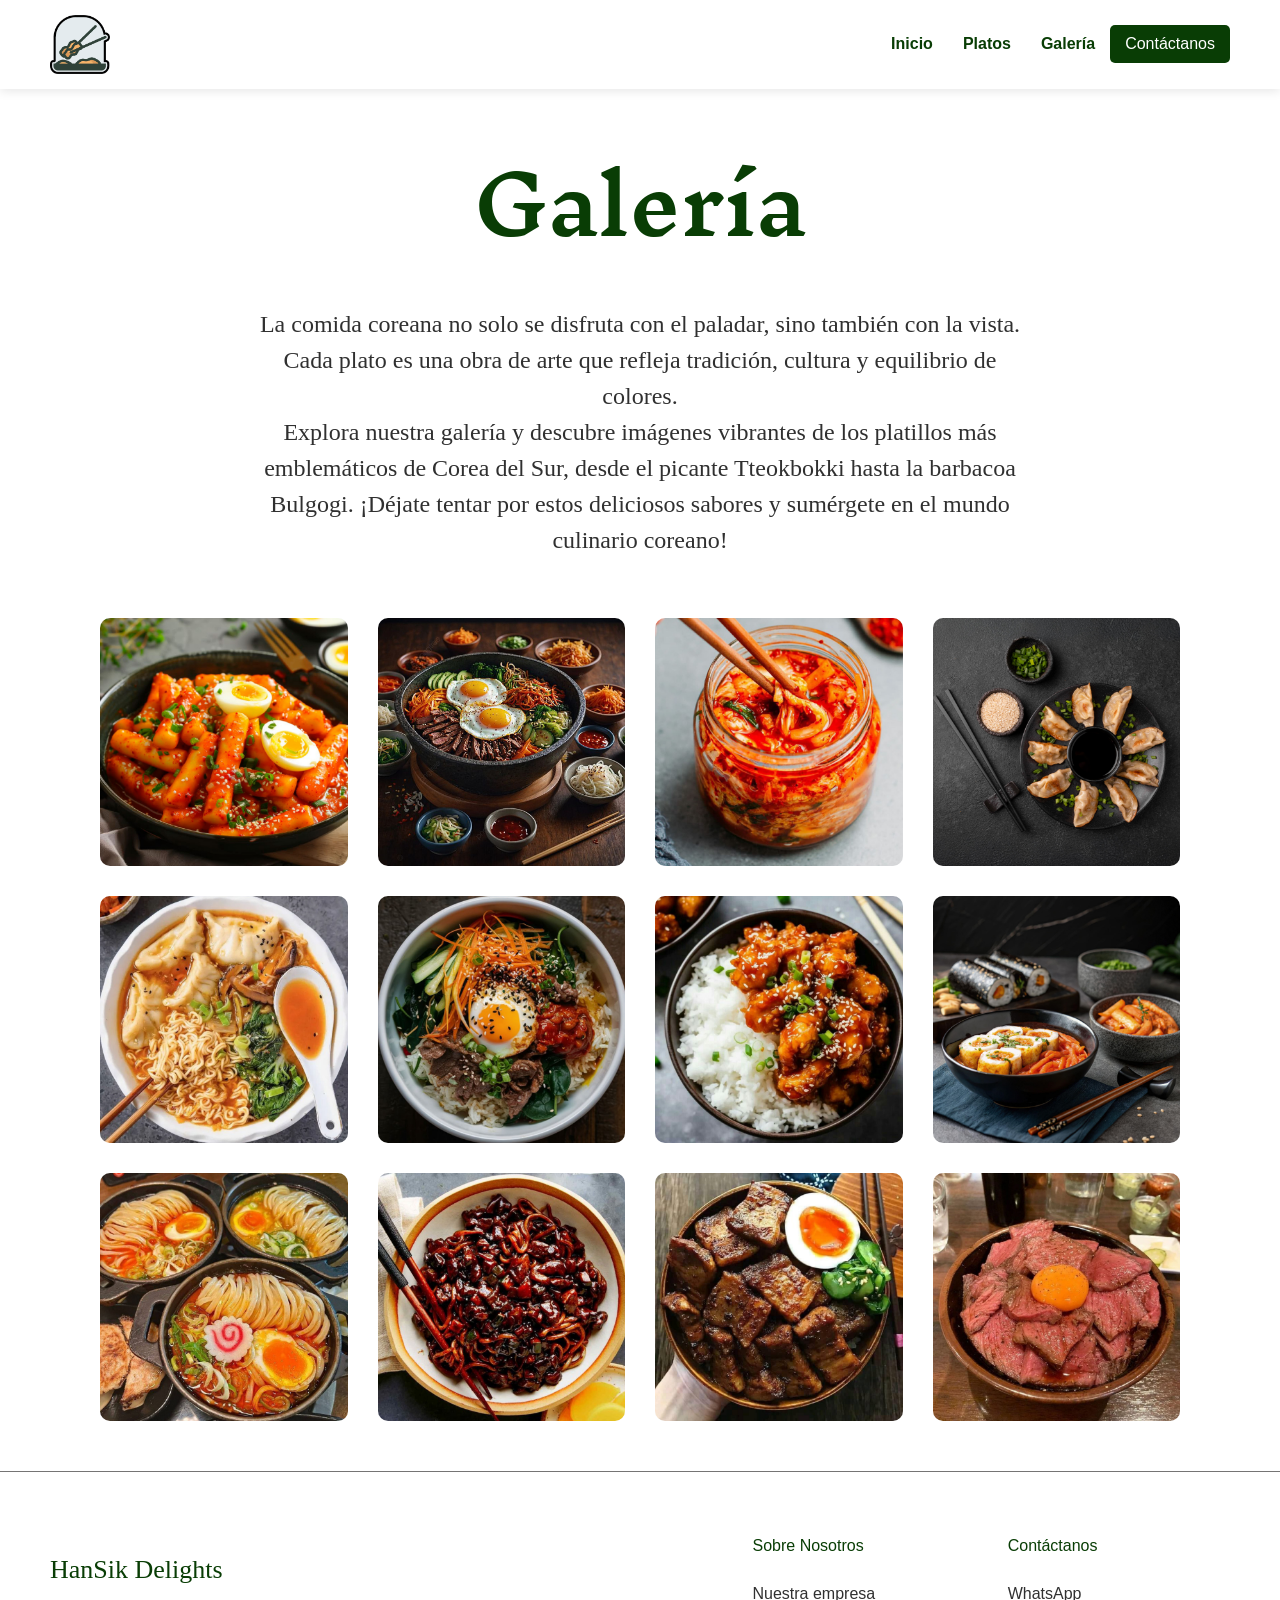
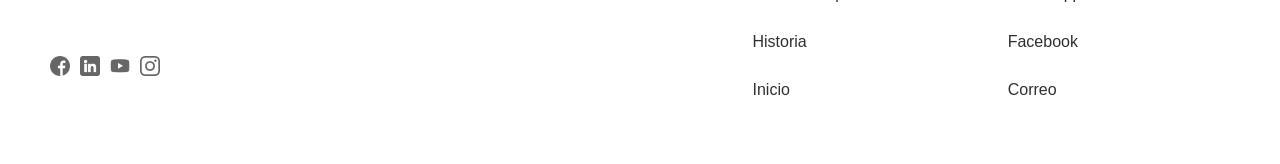
==== galeria.html @ dfe7d071 "A A" ====
<!DOCTYPE html>
<html lang="es">

<head>
   <meta charset="UTF-8">
   <meta name="viewport" content="width=device-width, initial-scale=1.0">
   <title>Hansik Delights</title>
   <link rel="stylesheet" href="css/galeria.css">
</head>

<body class="principal">

   <!-- Encabezado -->
   <header>
      <div class="logo">
         <img src="imagenes/LOGO.png" alt="Logo">
      </div>
      <div class="contenedor-nav">
         <nav>
            <ul>
               <li><a href="./index.html">Inicio</a></li>
               <li><a href="./platos_tipicos.html">Platos</a></li>
               <!-- <li><a href="#">Historia</a></li> IN PROCESS... -->
               <li><a href="./galeria.html">Galería</a></li>
            </ul>
         </nav>
         <a href="#" class="btn">Contáctanos</a>
      </div>
   </header>

   <!-- Galería -->
   <section class="galeria">
      <h2>Galería</h2>
      <p class="txt_galeria">
         La comida coreana no solo se disfruta con el paladar, sino también con la vista. Cada plato es una obra de arte
         que refleja tradición, cultura y equilibrio de colores.
         <br>
         Explora nuestra galería y descubre imágenes vibrantes de los platillos más emblemáticos de Corea del Sur, desde
         el picante Tteokbokki hasta la barbacoa Bulgogi. ¡Déjate tentar por estos deliciosos sabores y sumérgete en el
         mundo culinario coreano!
      </p>
      <div class="imagenes">
         <img src="imagenes/img1.jpg" alt="Plato de Tteokbokki">
         <img src="imagenes/img2.jpg" alt="Plato de Bibimbap">
         <img src="imagenes/img3.jpg" alt="Plato de Kimchi">
         <img src="imagenes/img4.jpg" alt="Plato de Gyoza">
         <img src="imagenes/img5.jpg" alt="Sopa de fideos con kimchi y albóndigas">
         <img src="imagenes/img6.jpg" alt="Plato de bibimbap con huevo frito">
         <img src="imagenes/img7.jpg" alt="Plato de pollo frito coreano">
         <img src="imagenes/img8.jpg" alt="Plato de Tteokbokki con gimbap">
         <img src="imagenes/img9.jpg" alt="Platos de ramen">
         <img src="imagenes/img10.jpg" alt="Plato de fideos fríos con salsa picante">
         <img src="imagenes/img11.jpg" alt="Plato de carne a la parrilla con verduras">
         <img src="imagenes/img12.jpg" alt="Plato de carne semiparrilla">
      </div>
   </section>

<footer class="footer">
    <div class="footer_titulo">
        <span>HanSik Delights</span>
    </div>
    
    <div class="footer_redes">
        <a href="#" aria-label="Ir a nuestra página de Facebook">
            <img src="./imagenes/icons/facebook.png" alt="Facebook">
        </a>
        <a href="#" aria-label="Ir a nuestro perfil de LinkedIn">
            <img src="./imagenes/icons/linkedin.png" alt="LinkedIn">
        </a>
        <a href="#" aria-label="Ir a nuestro canal de YouTube">
            <img class="youtube" src="./imagenes/icons/youtube.png" alt="YouTube">
        </a>
        <a href="#" aria-label="Ir a nuestro perfil de Instagram">
            <img src="./imagenes/icons/instagram.png" alt="Instagram">
        </a>
    </div>

    <a class="footer_sNosotros" href="#">Sobre Nosotros</a>
    <a class="footer_nEmpresa" href="#">Nuestra empresa</a>
    <a class="footer_historia" href="#">Historia</a>
    <a class="footer_inicio" href="#">Inicio</a>
    <a class="footer_contactanos" href="#">Contáctanos</a>
    <a class="footer_whatsApp" href="#">WhatsApp</a>
    <a class="footer_facebook" href="#">Facebook</a>
    <a class="footer_correo" href="#">Correo</a>
</footer>


</body>

</html>
---- css/galeria.css ----
@import url('./styles.css');

.galeria {
   margin-top: 50px;
}

.footer {
   border-top: 1px solid #757474;
}

.txt_galeria {
   color: #303030;
   font-size: 24px;
   font-family: 'Times New Roman', Times, serif;
   padding: 0 200px;
   margin-bottom: 60px;
   line-height: 36px;
}
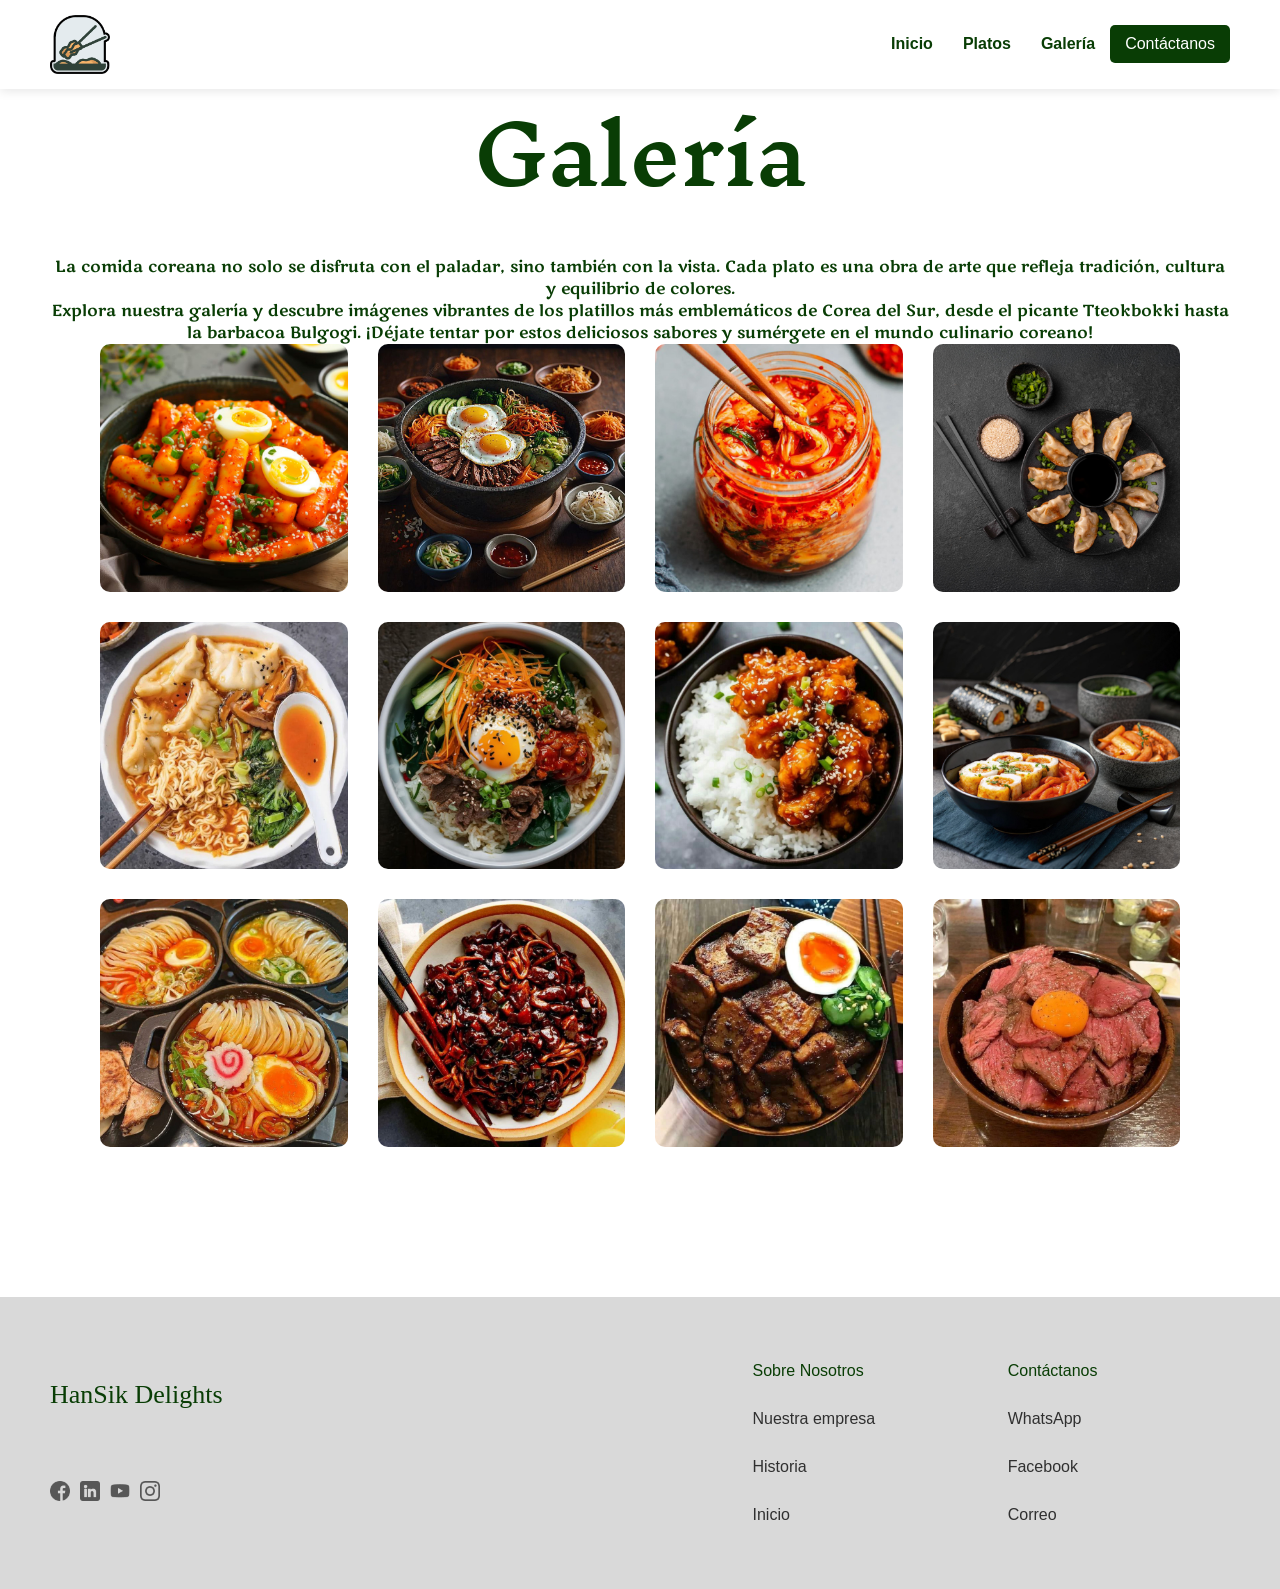
==== commit 69796ea0: "H" ====
--- a/galeria.html
+++ b/galeria.html
@@ -85,6 +85,7 @@
     <a class="footer_correo" href="#">Correo</a>
 </footer>
 
+<script src="js/script.js"></script>
 
 </body>
 
--- a/css/galeria.css
+++ b/css/galeria.css
@@ -1,18 +1,100 @@
-@import url('./styles.css');
 
-.galeria {
-   margin-top: 50px;
+@import url(./styles.css);
+
+/* 1. ESTILOS GENERALES */
+* {
+    box-sizing: border-box;
+}
+
+.cuerpo {
+    padding: 120px 20px 0;
+}
+
+.contenedor_platos_tipicos {
+    display: flex;
+    flex-direction: column;
+    text-align: center;
+    gap: 30px;
+}
+
+.titulo_principal, .titulo_seccion {
+    color: #303030;
+    font-size: 30px; /* Tamaño base para móvil */
+    font-family: 'Times New Roman', Times, serif;
+}
+
+.contenedor_platos_tipicos p {
+    color: #303030;
+    font-size: 24px;
+}
+
+.contenedor_platillo {
+    width: 100%;
+    background-color: #D9D9D9;
+    border-radius: 20px;
+    padding: 20px;
+    margin-top: 30px;
+}
+
+/* 2. DISEÑO PARA MÓVIL (Por defecto) */
+.contenedor_platillo .contenido {
+    display: flex;
+    flex-direction: column; /* Esto los pone uno debajo de otro */
+    gap: 20px;
+}
+
+.contenedor_platillo .contenedor_img_platillo {
+    order: -1; /* Pone la imagen arriba del texto */
+    width: 100%;
+    display: flex;
+    justify-content: center;
+}
+
+.contenedor_platillo .contenedor_img_platillo img {
+    position: static !important;
+    width: 100% !important;
+    max-width: 280px !important;
+    height: auto !important;
+    transform: none !important;
+}
+
+/* 3. DISEÑO PARA PC (Solo se activa en pantallas grandes) */
+@media (min-width: 1024px) {
+    .cuerpo {
+        padding: 150px 100px 0;
+    }
+
+    .titulo_principal, .titulo_seccion {
+        font-size: 50px;
+    }
+
+    .contenedor_platillo .contenido {
+        display: grid;
+        grid-template-columns: 1fr 0.5fr;
+        align-items: center;
+    }
+
+    .contenedor_platillo .contenedor_img_platillo {
+        height: 300px;
+        position: relative;
+        order: 1;
+    }
+
+    .contenedor_platillo .contenedor_img_platillo img {
+        position: absolute !important;
+        top: -70% !important;
+        right: -20% !important;
+        height: 220% !important;
+        width: auto !important;
+        max-width: none !important;
+    }
+
+    /* Ajustes específicos de PC */
+    .contenedor_platillo .contenedor_img_platillo.kimchi img { top: -60% !important; }
+    .contenedor_platillo .contenedor_img_platillo.bibimbap img { top: -75% !important; right: -32% !important; }
 }
 
 .footer {
-   border-top: 1px solid #757474;
-}
-
-.txt_galeria {
-   color: #303030;
-   font-size: 24px;
-   font-family: 'Times New Roman', Times, serif;
-   padding: 0 200px;
-   margin-bottom: 60px;
-   line-height: 36px;
+    margin-top: 100px;
+    background-color: #D9D9D9;
 }
